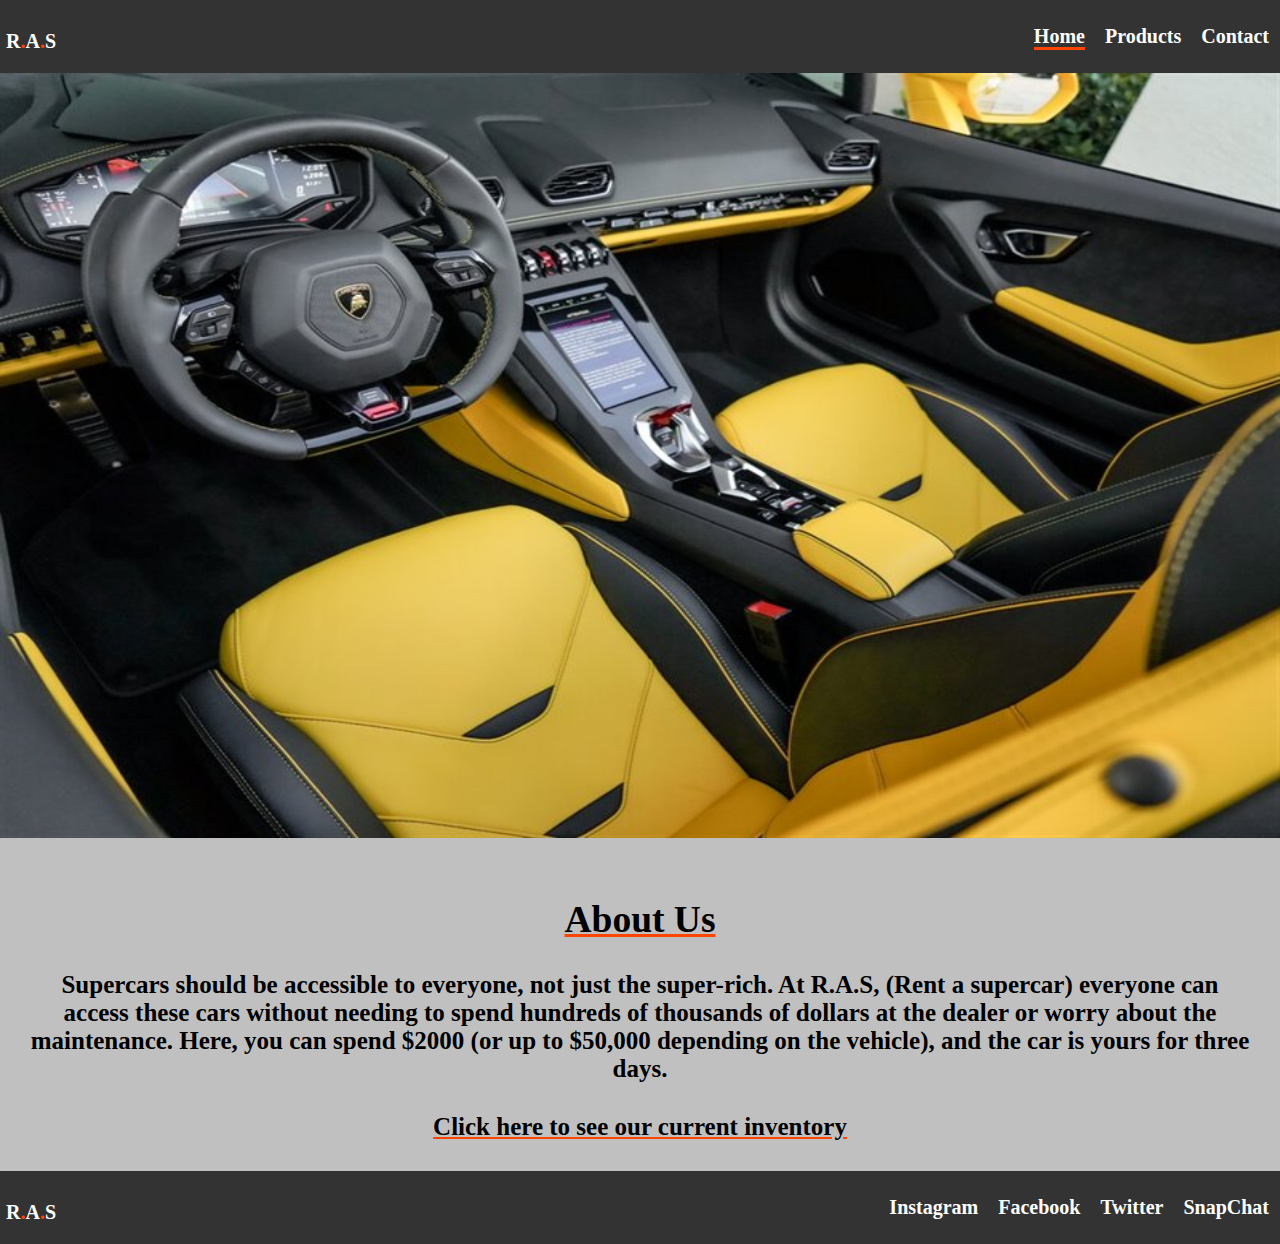
==== index.html @ 1bcb39a9 "testing" ====
<!DOCTYPE html>
<html lang="en">
<head>
  <meta charset="UTF-8">
  <meta http-equiv="X-UA-Compatible" content="IE=edge">
  <meta name="viewport" content="width=device-width, initial-scale=1.0">
  <link rel="icon" type="image/png" sizes="32x32" href="../imgs/favicon-32x32.png">
  <link rel="stylesheet" href="../styles/style.css">
  <title>R.A.S | Home</title>
</head>
<body>
  <!-- Header and Nav and slider -->
  <header>
    <nav>
      <h2 class="logo">R<span>.</span>A<span>.</span>S</h2>
      <ul>
        <li><a class="current" href="index.html">Home</a></li>
        <li><a href="products.html">Products</a></li>
        <li><a href="contact.html">Contact</a></li>
      </ul>
    </nav>

    <!-- Slider -->
    <div class="container">
      <img src="#" name="slide" alt="#">
    </div>
  </header>
  
  

  <!-- About R.A.S -->
  <section class="about">
    <h2>About Us</h2>
    <p>Supercars should be accessible to everyone, not just the super-rich. At R.A.S, (Rent a supercar) everyone can access these cars without needing to spend hundreds of thousands of dollars at the dealer or worry about the maintenance.  Here, you can spend $2000 (or up to $50,000 depending on the vehicle), and the car is yours for three days.  </p>
    <a href="products.html">Click here to see our current inventory</a>
  </section>
<!-- Footer  -->
  <footer>
    <nav>
      <h2 class="logo">R<span>.</span>A<span>.</span>S</h2>
      <ul>
        <li><a target="_blank" href="https://www.instagram.com/">Instagram</li></a>
        <li><a target="_blank" href="https://facebook.com/" href="#">Facebook</li></a>
        <li><a blank="_blank" href="https://www.twitter.com/">Twitter</li></a>
        <li><a target="_blank" href="https://www.snapchat.com/">SnapChat</li></a>
      </ul>
    </nav>
  </footer>
  <script src="../js/script.js"></script>
</body>
</html>
---- styles/style.css ----
* {
  margin: 0;
  padding: 0;
  font-family: fantasy;
}

html {
  font-size: 62.5%;
  height: 101%;
}

.current {
  border-bottom: 0.3rem solid orangered;
}

span {
  color: orangered;
}


nav {
  display: flex; 
  justify-content: space-between;
  align-items: center;
  background: #333;
  color: #fff;
}

nav h2{
  margin-left: 0.6rem;
  font-size: 2rem;
  margin-bottom: 2rem;
}

nav ul {
  display: flex;
  margin: 0.1rem;
}

nav li {
margin: 1rem; 
list-style-type: none;
}

nav a {
  color: #fff;
  font-size: 2rem;
  text-decoration: none;
}


.container {
  width: 100%;
  height: 85vh;
  background: #222;
}

.container img {
  width: 100%; 
  height: 100%;
  object-fit: fill;
}

.about {
  font-size: 2.5rem;
  display: flex;
  flex-direction: column;
  justify-content: center;
  align-items: center;
  padding: 3rem;
  text-align: center;
  background: silver;
}

.about, h2, p, a {
  padding-top: 3rem;
}

.about h2, a {
  text-decoration: underline orangered;
}

.about a {
  color: #000;
}

.products {
  padding: 4rem;
 display: flex;
 flex-wrap: wrap;
 justify-content: space-around;
 align-items: center;
 gap: 5rem;
}

.products img {
  width: 40rem;
  height: 30rem;
  object-fit: cover;
  background: #ccc;
  box-shadow: 0.5rem 0.3rem 1rem #000;
}

.products p {
  font-size: 2rem;
  color: #000;
  text-shadow: 0.1rem 0.1rem 0.2rem #fff;
  
} 

.form-container {
  max-width: 100%;
  color: #fff;
  margin: 0 auto;
  text-shadow: 0.1rem 0.1rem 0.2rem #000;
}



form {
  display: flex;
  flex-direction: column;
  padding: 10rem;
  background-image: linear-gradient(black, silver);
  padding: 10rem;

}

form h2 {
  font-size: 3rem;
  text-align: center;
  border-bottom: 0.3rem solid orangered;
  width: 55%;
  animation: appear 0.9s ease-in;
  
}


@keyframes appear{
  0%{
   font-size: 0;
   border-bottom: none;
  }
  100%{
    font-size: 3rem;
    border-bottom: 0.3rem solid orangered;
   }
}

form label {
  font-size: 2rem;
  padding-top: 5rem;
}

form input {
font-size: 4rem;
padding-top: 1rem;
margin-top: 2rem;
background: transparent;
border-top: none;
border-right: none;
border-left: none;
border-bottom: 0.3rem solid #000;
outline: none;
caret-color: #fff;
}

input[type="text"]{
  color: #fff;
  text-shadow: 0.1rem 0.1rem 0.5rem #000;
}

textarea {
  margin-top: 2rem;
  height: 20rem;
  resize: none;
  outline: none;
  border: none;
  border-radius: 0.7rem;
  font-size: 3rem;
}

input[type="submit"]{
  background: #000;
  color: #fff;
  border: none;
  width: 40rem;
  font-size: 2.5rem;
  cursor: pointer;
  border-radius: 0.7rem;
}

input[type="submit"]:hover{
  background-color: orangered;
}

/* Moible */
@media screen and (min-width: 320px) and (max-width: 425px){
  * {
    font-weight: bold;
  }
  nav {
    display: flex;
    flex-direction: column;
    width: 100%;
  } 
  nav h2 {
    text-align: center;
  }
  .container img {
    object-fit: cover;
  }

  .products {
   text-align: center;

  }

  .products img {
    width: 20rem;
    height: 20rem;
    object-fit: fill;
  }



  form h2 {
    width: 100%;
  }

  form input {
    width: 15rem;
  }

  textarea {
    width: 20rem;
    margin-right: 1.5rem;
  }



  input[type="submit"]{
    width: 80%;
    display: inline;
    margin-left: 1rem;
  }

  footer nav ul {
    display: flex;
    flex-direction: column;
    text-align: center;
  }
  footer h2 {
    text-align: center;
  }
}

/* Tablet */
@media screen and (min-width: 426px) and (max-width: 768px){
  .products  {
    text-align: center;
  }
  .products img {
    width: 100%;
  }
}

/* Desktop */
@media screen and (min-width: 769px) and (max-width: 1440px){
  body {
    font-weight: bolder;
  }
}
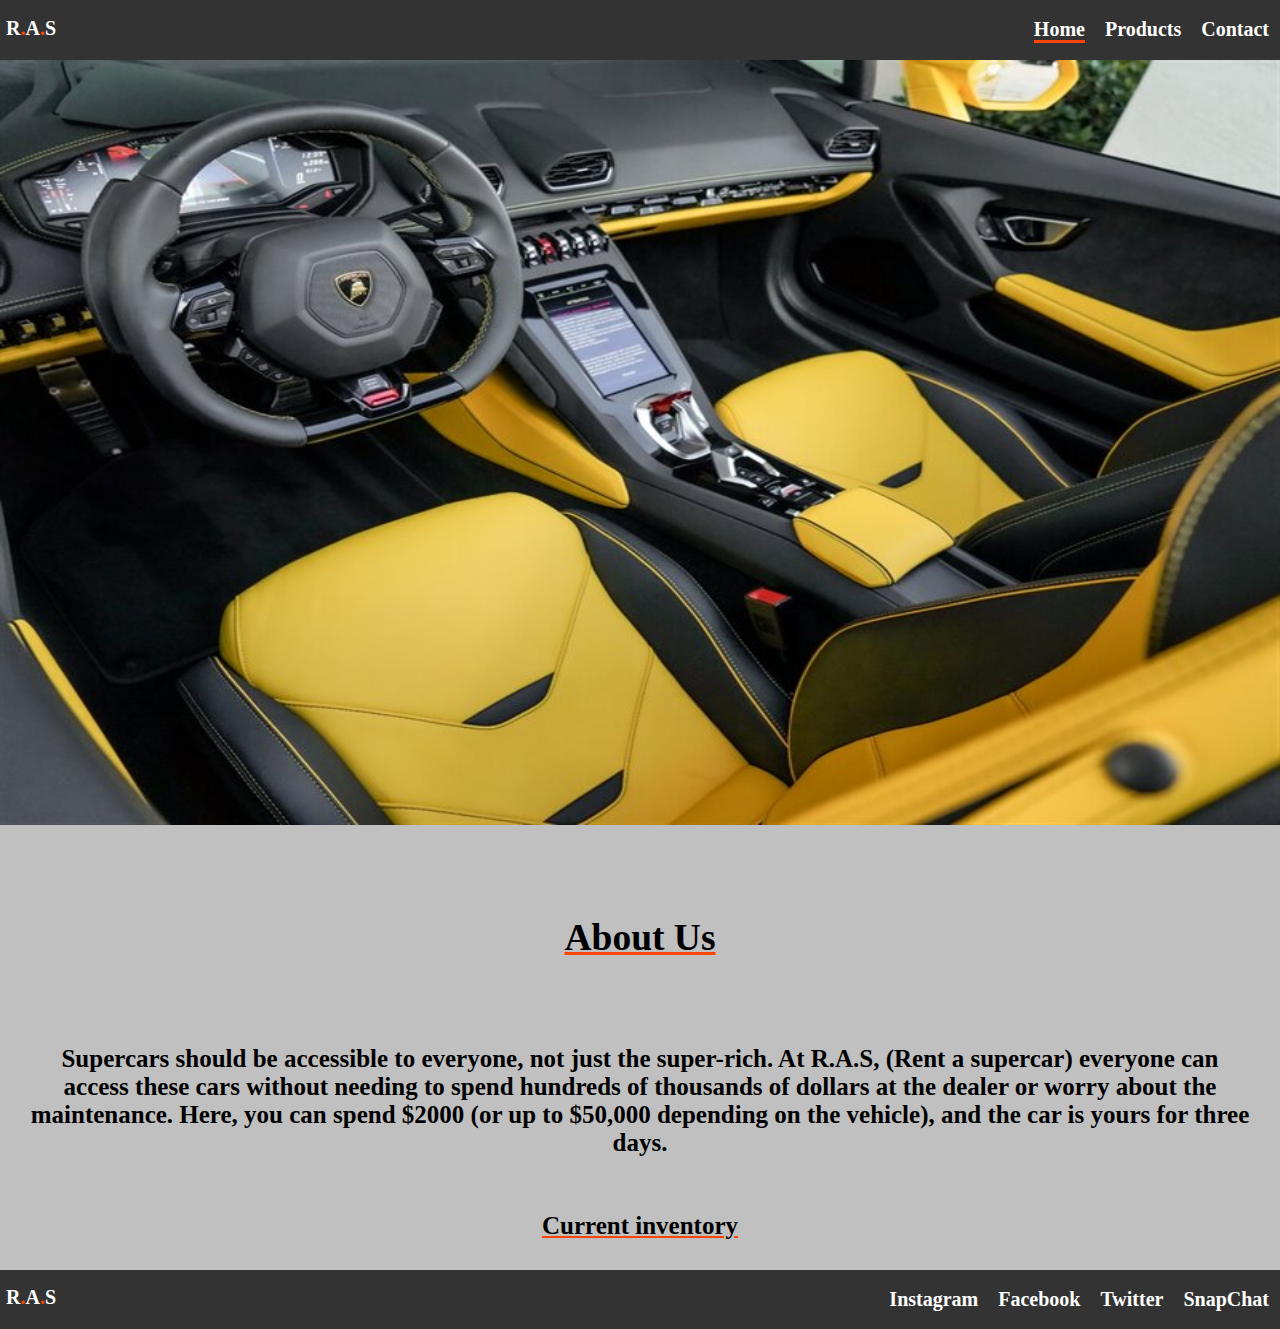
==== commit 7eb497e7: "some changes" ====
--- a/index.html
+++ b/index.html
@@ -14,15 +14,15 @@
     <nav>
       <h2 class="logo">R<span>.</span>A<span>.</span>S</h2>
       <ul>
-        <li><a class="current" href="index.html">Home</a></li>
-        <li><a href="products.html">Products</a></li>
-        <li><a href="contact.html">Contact</a></li>
+        <li><a class="current" href="/index.html">Home</a></li>
+        <li><a href="../pages/products.html">Products</a></li>
+        <li><a href="../pages/contact.html">Contact</a></li>
       </ul>
     </nav>
 
     <!-- Slider -->
     <div class="container">
-      <img src="#" name="slide" alt="#">
+      <img src="#" id="slide" alt="#">
     </div>
   </header>
   
@@ -30,22 +30,22 @@
 
   <!-- About R.A.S -->
   <section class="about">
-    <h2>About Us</h2>
+    <h2 class="text">About Us</h2>
     <p>Supercars should be accessible to everyone, not just the super-rich. At R.A.S, (Rent a supercar) everyone can access these cars without needing to spend hundreds of thousands of dollars at the dealer or worry about the maintenance.  Here, you can spend $2000 (or up to $50,000 depending on the vehicle), and the car is yours for three days.  </p>
-    <a href="products.html">Click here to see our current inventory</a>
+    <a href="./pages/products.html">Current inventory</a>
   </section>
 <!-- Footer  -->
-  <footer>
-    <nav>
-      <h2 class="logo">R<span>.</span>A<span>.</span>S</h2>
-      <ul>
-        <li><a target="_blank" href="https://www.instagram.com/">Instagram</li></a>
-        <li><a target="_blank" href="https://facebook.com/" href="#">Facebook</li></a>
-        <li><a blank="_blank" href="https://www.twitter.com/">Twitter</li></a>
-        <li><a target="_blank" href="https://www.snapchat.com/">SnapChat</li></a>
+<footer>
+  <nav>
+    <h2 class="logo">R<span>.</span>A<span>.</span>S</h2>
+    <ul>
+      <li><a target="_blank" href="https://www.instagram.com">Instagram</a></li>
+      <li><a target="_blank" href="https://www.facebook.com">Facebook</a></li>
+      <li><a target="_blank" href="https://www.twitter.com">Twitter</a></li>
+      <li><a target="_blank" href="https://www.snapchat.com">SnapChat</a></li>
       </ul>
-    </nav>
-  </footer>
+  </nav>
+</footer>
   <script src="../js/script.js"></script>
 </body>
 </html>--- a/styles/style.css
+++ b/styles/style.css
@@ -1,4 +1,4 @@
-* {
+body {
   margin: 0;
   padding: 0;
   font-family: fantasy;
@@ -26,7 +26,7 @@
   color: #fff;
 }
 
-nav h2{
+nav .logo{
   margin-left: 0.6rem;
   font-size: 2rem;
   margin-bottom: 2rem;
@@ -72,11 +72,11 @@
   background: silver;
 }
 
-.about, h2, p, a {
+.about, .text, p, a {
   padding-top: 3rem;
 }
 
-.about h2, a {
+.about .text, a {
   text-decoration: underline orangered;
 }
 
@@ -86,11 +86,11 @@
 
 .products {
   padding: 4rem;
- display: flex;
- flex-wrap: wrap;
- justify-content: space-around;
- align-items: center;
- gap: 5rem;
+  display: flex;
+  flex-wrap: wrap;
+  justify-content: space-around;
+  align-items: center;
+  column-gap: 5rem;
 }
 
 .products img {
@@ -120,13 +120,12 @@
 form {
   display: flex;
   flex-direction: column;
-  padding: 10rem;
   background-image: linear-gradient(black, silver);
   padding: 10rem;
 
 }
 
-form h2 {
+form .form-text {
   font-size: 3rem;
   text-align: center;
   border-bottom: 0.3rem solid orangered;
@@ -196,7 +195,7 @@
 
 /* Moible */
 @media screen and (min-width: 320px) and (max-width: 425px){
-  * {
+  body {
     font-weight: bold;
   }
   nav {
@@ -204,8 +203,12 @@
     flex-direction: column;
     width: 100%;
   } 
-  nav h2 {
-    text-align: center;
+  nav .nav-logo {
+    text-align: center;
+  }
+
+  nav ul {
+    margin-right: 2.7rem;
   }
   .container img {
     object-fit: cover;
@@ -222,9 +225,7 @@
     object-fit: fill;
   }
 
-
-
-  form h2 {
+  form .form-text {
     width: 100%;
   }
 
@@ -241,7 +242,6 @@
 
   input[type="submit"]{
     width: 80%;
-    display: inline;
     margin-left: 1rem;
   }
 
@@ -249,8 +249,9 @@
     display: flex;
     flex-direction: column;
     text-align: center;
-  }
-  footer h2 {
+    margin-right: 2.7rem;
+  }
+  footer .logo {
     text-align: center;
   }
 }
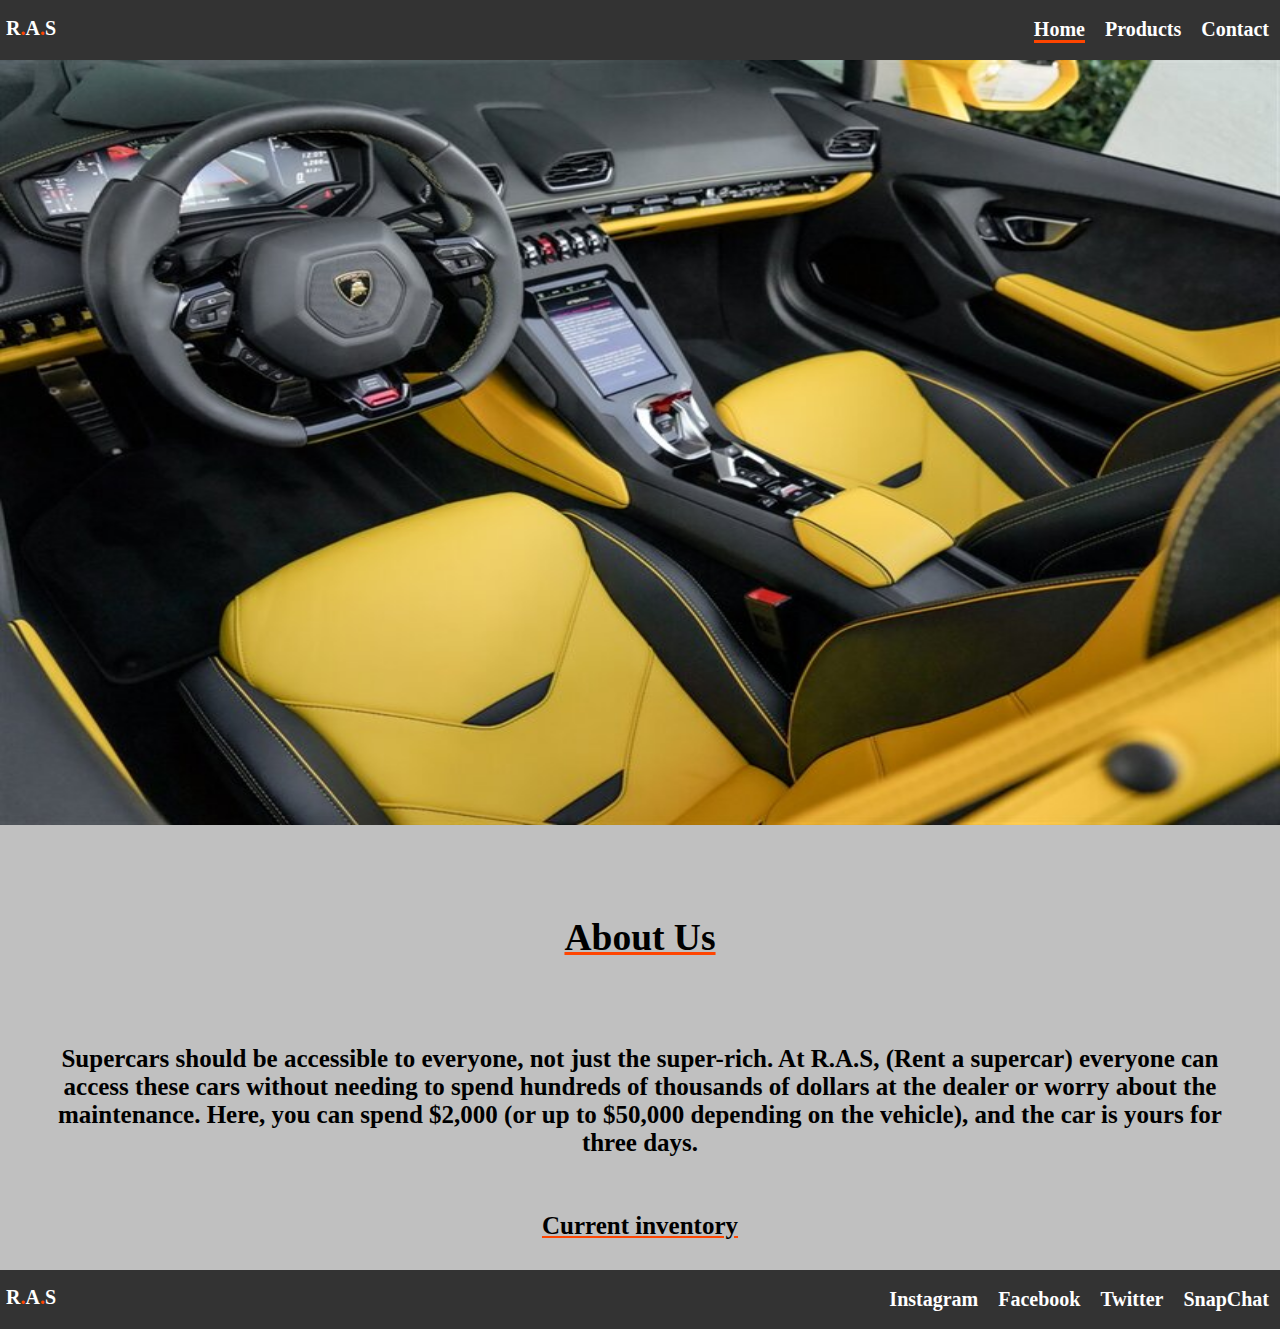
==== commit 64945638: "Added comma to 2000 on index page and made all uppercase on contact page" ====
--- a/index.html
+++ b/index.html
@@ -31,7 +31,7 @@
   <!-- About R.A.S -->
   <section class="about">
     <h2 class="text">About Us</h2>
-    <p>Supercars should be accessible to everyone, not just the super-rich. At R.A.S, (Rent a supercar) everyone can access these cars without needing to spend hundreds of thousands of dollars at the dealer or worry about the maintenance.  Here, you can spend $2000 (or up to $50,000 depending on the vehicle), and the car is yours for three days.  </p>
+    <p>Supercars should be accessible to everyone, not just the super-rich. At R.A.S, (Rent a supercar) everyone can access these cars without needing to spend hundreds of thousands of dollars at the dealer or worry about the maintenance.  Here, you can spend $2,000 (or up to $50,000 depending on the vehicle), and the car is yours for three days.  </p>
     <a href="./pages/products.html">Current inventory</a>
   </section>
 <!-- Footer  -->
